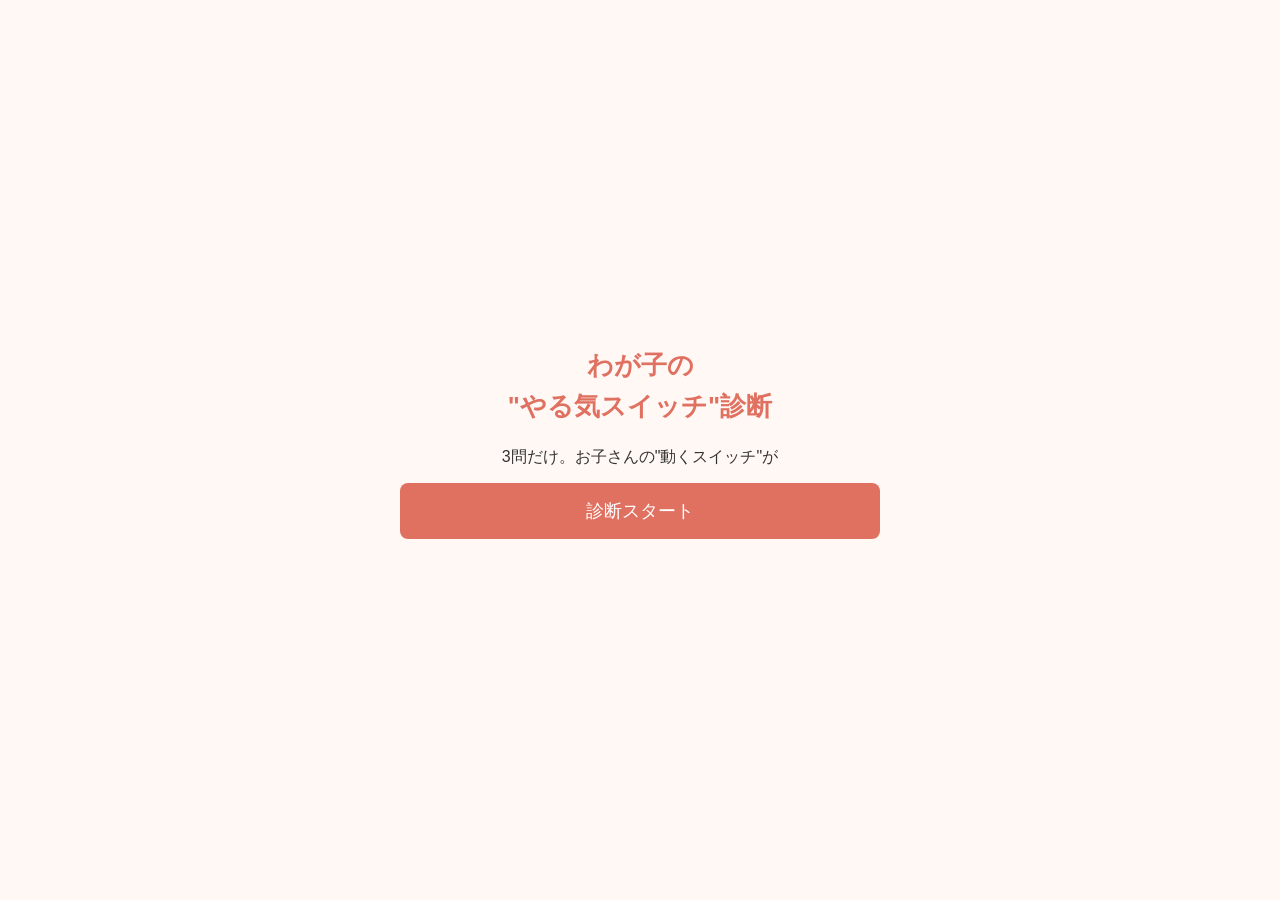
==== index.html @ 75268712 "CSS修正" ====
<!DOCTYPE html>
<html lang="ja">

<head>
    <meta charset="UTF-8">
    <meta name="viewport" content="width=device-width, initial-scale=1.0">
    <title>わが子の"やる気スイッチ"診断</title>
    <link rel="stylesheet" href="style.css">
</head>

<body>

    <div id="app">

        <!-- タイトル画面 -->
        <div id="screen-start">
            <h1>わが子の<br>"やる気スイッチ"診断</h1>
            <p>3問だけ。お子さんの"動くスイッチ"が
                <button id="btn-start">診断スタート</button>
        </div>

        <!-- 質問画面 -->
        <div id="screen-quiz" class="hidden">
            <p id="question-number"></p>
            <p id="question-text"></p>
            <div id="choices"></div>
        </div>

        <!-- 結果画面 -->
        <div id="screen-result" class="hidden">
            <p>あなたのお子さんのやる気スイッチは…</p>
            <h2 id="result-type"></h2>
            <p>かも？</p>
            <p id="result-description"></p>
            <p id="result-teaser">さらに詳しい結果</p>
            <a id="btn-line" href="#" target="_blank">LINEで受け取る（無料）</a>
        </div>

    </div>

    <script src="script.js"></script>
</body>

</html>
---- style.css ----
* {
    margin: 0;
    padding: 0;
    box-sizing: border-box;
}

body {
    font-family: 'Hiragino Kaku Gothic Pro', sans-serif;
    background: #fff8f5;
    color: #333;
    min-height: 100vh;
    display: flex;
    justify-content: center;
    align-items: center;
    padding: 20px;
}

#app {
    max-width: 480px;
    width: 100%;
    text-align: center;
}

h1 {
    font-size: 1.6rem;
    line-height: 1.6;
    margin-bottom: 16px;
    color: #e07060;
}

h2 {
    font-size: 1.8rem;
    color: #e07060;
    margin: 16px 0;
}

p {
    font-size: 1rem;
    line-height: 1.7;
    margin-bottom: 16px;
}

button,
#btn-line {
    display: block;
    width: 100%;
    padding: 16px;
    margin-top: 12px;
    background: #e07060;
    color: #fff;
    border: none;
    border-radius: 8px;
    font-size: 1.1rem;
    cursor: pointer;
    text-decoration: none;
}

button:hover,
#btn-line:hover {
    background: #c85a4a;
}

#question-number {
    font-size: 0.85rem;
    color: #999;
    margin-bottom: 8px;
}

.hidden {
    display: none;
}
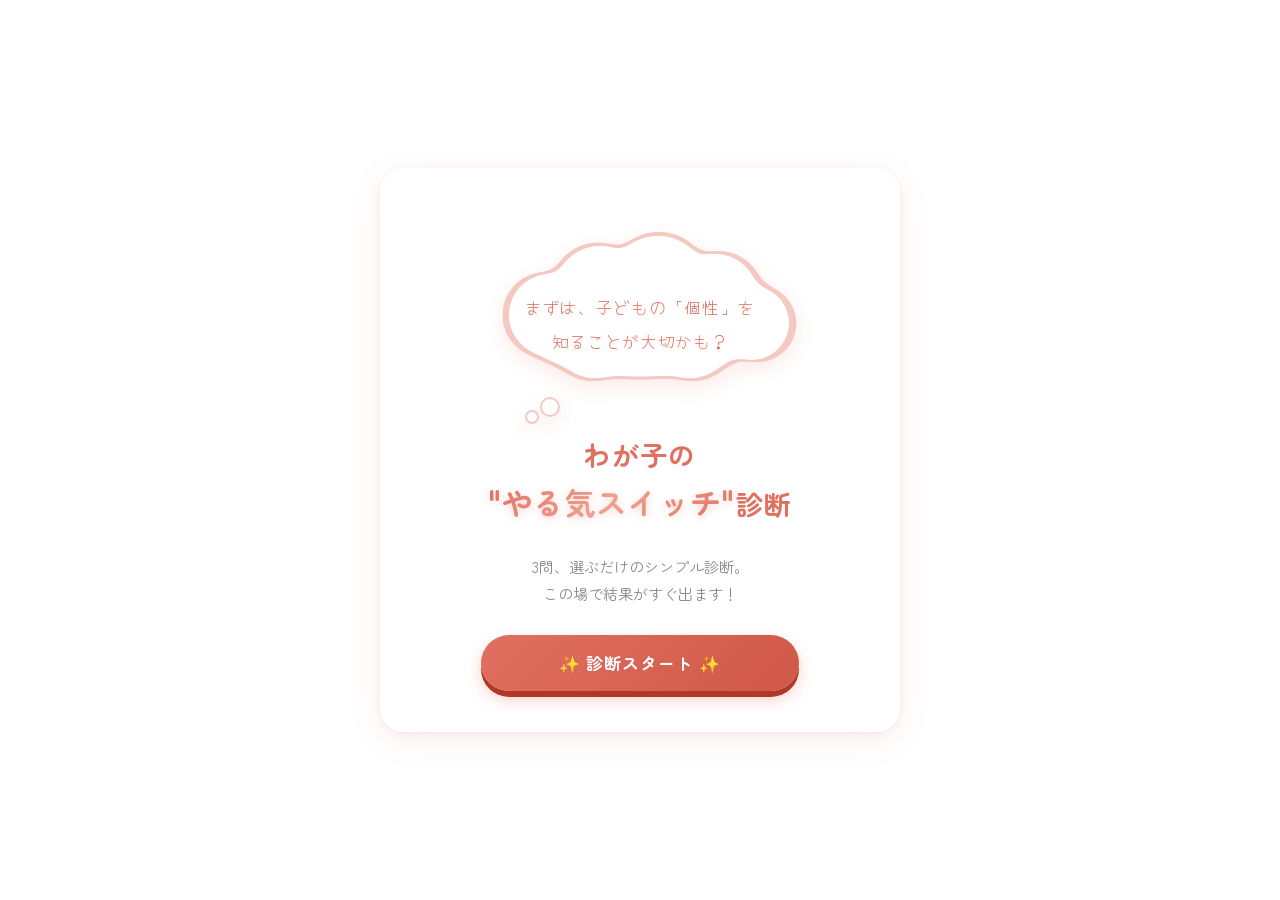
==== commit 75f20c3d: "たたき台完成" ====
--- a/index.html
+++ b/index.html
@@ -5,6 +5,9 @@
     <meta charset="UTF-8">
     <meta name="viewport" content="width=device-width, initial-scale=1.0">
     <title>わが子の"やる気スイッチ"診断</title>
+    <link rel="preconnect" href="https://fonts.googleapis.com">
+    <link rel="preconnect" href="https://fonts.gstatic.com" crossorigin>
+    <link href="https://fonts.googleapis.com/css2?family=Zen+Maru+Gothic:wght@400;700&family=Yomogi&display=swap" rel="stylesheet">
     <link rel="stylesheet" href="style.css">
 </head>
 
@@ -14,26 +17,84 @@
 
         <!-- タイトル画面 -->
         <div id="screen-start">
-            <h1>わが子の<br>"やる気スイッチ"診断</h1>
-            <p>3問だけ。お子さんの"動くスイッチ"が
-                <button id="btn-start">診断スタート</button>
+            <div class="cloud-balloon">
+                <svg class="cloud-svg" viewBox="0 0 320 200" xmlns="http://www.w3.org/2000/svg" aria-hidden="true">
+                    <defs>
+                        <filter id="goo">
+                            <feGaussianBlur in="SourceGraphic" stdDeviation="7" result="blur" />
+                            <feColorMatrix in="blur" mode="matrix"
+                                values="1 0 0 0 0  0 1 0 0 0  0 0 1 0 0  0 0 0 22 -11" result="goo" />
+                            <feComposite in="SourceGraphic" in2="goo" operator="atop" />
+                        </filter>
+                    </defs>
+                    <!-- 思い出しっぽの小さな雲 -->
+                    <circle class="cloud-dot" cx="70" cy="182" r="9" />
+                    <circle class="cloud-dot" cx="52" cy="192" r="6" />
+                    <!-- ピンクのふち -->
+                    <g filter="url(#goo)" transform="translate(160,90) scale(1.05) translate(-160,-90)">
+                        <ellipse cx="160" cy="110" rx="115" ry="42" fill="#f3c9c2" />
+                        <circle cx="70" cy="90" r="42" fill="#f3c9c2" />
+                        <circle cx="120" cy="66" r="46" fill="#f3c9c2" />
+                        <circle cx="178" cy="60" r="50" fill="#f3c9c2" />
+                        <circle cx="235" cy="72" r="44" fill="#f3c9c2" />
+                        <circle cx="272" cy="98" r="38" fill="#f3c9c2" />
+                        <circle cx="115" cy="108" r="46" fill="#f3c9c2" />
+                        <circle cx="210" cy="108" r="46" fill="#f3c9c2" />
+                    </g>
+                    <!-- 白い本体 -->
+                    <g filter="url(#goo)">
+                        <ellipse cx="160" cy="110" rx="115" ry="42" fill="#ffffff" />
+                        <circle cx="70" cy="90" r="42" fill="#ffffff" />
+                        <circle cx="120" cy="66" r="46" fill="#ffffff" />
+                        <circle cx="178" cy="60" r="50" fill="#ffffff" />
+                        <circle cx="235" cy="72" r="44" fill="#ffffff" />
+                        <circle cx="272" cy="98" r="38" fill="#ffffff" />
+                        <circle cx="115" cy="108" r="46" fill="#ffffff" />
+                        <circle cx="210" cy="108" r="46" fill="#ffffff" />
+                    </g>
+                </svg>
+                <p id="intro-text"></p>
+            </div>
+            <div class="title-wrap">
+                <h1 id="main-title">わが子の<br><span class="title-accent">"やる気スイッチ"</span>診断</h1>
+                <div class="stars-container" id="stars-container"></div>
+            </div>
+            <p class="subtitle">
+                3問、選ぶだけのシンプル診断。
+                <br>この場で結果がすぐ出ます！</p>
+            <button id="btn-start" class="btn-main">✨ 診断スタート ✨</button>
         </div>
 
         <!-- 質問画面 -->
         <div id="screen-quiz" class="hidden">
             <p id="question-number"></p>
+            <div class="progress-bar"><div id="progress-fill"></div></div>
             <p id="question-text"></p>
             <div id="choices"></div>
         </div>
 
         <!-- 結果画面 -->
         <div id="screen-result" class="hidden">
-            <p>あなたのお子さんのやる気スイッチは…</p>
-            <h2 id="result-type"></h2>
-            <p>かも？</p>
+            <div class="result-header">
+                <p class="result-lead">あなたのお子さんの<br>やる気スイッチは…</p>
+                <div class="result-badge">
+                    <img id="result-img" src="" alt="" class="result-illust">
+                    <h2 id="result-type"></h2>
+                </div>
+            </div>
+            <p class="result-maybe">…かもしれません！</p>
             <p id="result-description"></p>
-            <p id="result-teaser">さらに詳しい結果</p>
-            <a id="btn-line" href="#" target="_blank">LINEで受け取る（無料）</a>
+            <div class="cta-section">
+                <p class="cta-free">無料でできます！</p>
+                <ul class="cta-list">
+                    <li>やる気スイッチ診断フルバージョン<br><span>（＋5問で詳しい診断）</span></li>
+                    <li>診断結果ごとの声かけ・対応のコツ</li>
+                    <li id="cta-item3"></li>
+                </ul>
+                <p class="cta-limited" id="cta-limited"></p>
+                <a id="btn-cta" href="#" target="_blank" class="btn-main btn-cta-style"></a>
+            </div>
+            <div class="sparkles" id="sparkles"></div>
         </div>
 
     </div>
@@ -41,4 +102,4 @@
     <script src="script.js"></script>
 </body>
 
-</html>+</html>
--- a/style.css
+++ b/style.css
@@ -5,67 +5,497 @@
 }
 
 body {
-    font-family: 'Hiragino Kaku Gothic Pro', sans-serif;
-    background: #fff8f5;
+    font-family: 'Zen Maru Gothic', 'Hiragino Kaku Gothic Pro', sans-serif;
+    background: transparent;
     color: #333;
     min-height: 100vh;
     display: flex;
     justify-content: center;
     align-items: center;
-    padding: 20px;
+    padding: 24px 16px;
 }
 
 #app {
-    max-width: 480px;
+    width: 70%;
+    max-width: 520px;
+    min-width: 280px;
+    margin: 0 auto;
+    text-align: center;
+}
+
+/* ========== カード共通 ========== */
+#screen-start,
+#screen-quiz,
+#screen-result {
+    background: rgba(255, 255, 255, 0.82);
+    backdrop-filter: blur(12px);
+    -webkit-backdrop-filter: blur(12px);
+    border-radius: 24px;
+    padding: 40px 32px;
+    box-shadow: 0 8px 32px rgba(224, 112, 96, 0.12), 0 2px 8px rgba(0,0,0,0.06);
+    border: 1.5px solid rgba(255, 255, 255, 0.7);
+    position: relative;
+    overflow: hidden;
+}
+
+/* ========== タイトル ========== */
+.title-wrap {
+    position: relative;
+    margin-bottom: 20px;
+}
+
+h1 {
+    font-size: 1.7rem;
+    font-weight: 700;
+    line-height: 1.7;
+    color: #e07060;
+    letter-spacing: 0.05em;
+}
+
+.title-accent {
+    display: inline-block;
+    background: linear-gradient(135deg, #e07060, #f0a090, #e07060);
+    -webkit-background-clip: text;
+    -webkit-text-fill-color: transparent;
+    background-clip: text;
+    font-size: 1.9rem;
+    font-weight: 700;
+    filter: drop-shadow(0 2px 4px rgba(224, 112, 96, 0.3));
+}
+
+/* ホバーで★が飛ぶ */
+.stars-container {
+    position: absolute;
+    top: 0;
+    left: 0;
     width: 100%;
-    text-align: center;
-}
-
-h1 {
-    font-size: 1.6rem;
-    line-height: 1.6;
-    margin-bottom: 16px;
+    height: 100%;
+    pointer-events: none;
+}
+
+.star {
+    position: absolute;
+    font-size: 1rem;
+    animation: fly-star 0.8s ease-out forwards;
+    opacity: 0;
+}
+
+@keyframes fly-star {
+    0% { transform: translate(0, 0) scale(0.5); opacity: 1; }
+    100% { transform: translate(var(--dx), var(--dy)) scale(1.2); opacity: 0; }
+}
+
+/* もこもこ雲の吹き出し */
+.cloud-balloon {
+    position: relative;
+    width: 92%;
+    max-width: 320px;
+    aspect-ratio: 320 / 200;
+    margin: 16px auto 6px;
+    display: flex;
+    align-items: center;
+    justify-content: center;
+    cursor: default;
+    transition: transform 0.4s ease;
+    animation: float-idle 4s ease-in-out infinite;
+}
+
+.cloud-svg {
+    position: absolute;
+    inset: 0;
+    width: 100%;
+    height: 100%;
+    filter: drop-shadow(0 6px 10px rgba(224, 112, 96, 0.15));
+    z-index: 0;
+}
+
+.cloud-dot {
+    fill: #ffffff;
+    stroke: #f3c9c2;
+    stroke-width: 2;
+}
+
+.cloud-balloon:hover {
+    transform: translateY(-8px) scale(1.03);
+}
+
+@keyframes float-idle {
+    0%, 100% { transform: translateY(0); }
+    50% { transform: translateY(-5px); }
+}
+
+.cloud-balloon p {
+    position: relative;
+    z-index: 1;
+    font-family: 'Yomogi', 'Zen Maru Gothic', sans-serif;
+    font-size: 1.05rem;
+    font-weight: 400;
+    color: #d86a58;
+    line-height: 2;
+    margin: 0;
+    padding: 0 12%;
+    white-space: pre-wrap;
+    letter-spacing: 0.04em;
+    text-shadow: 0 1px 0 #fff, 0 2px 3px rgba(216, 106, 88, 0.15);
+}
+
+.subtitle {
+    font-size: 0.95rem;
+    color: #888;
+    margin: 24px 0 28px;
+    line-height: 1.8;
+}
+
+/* ========== ボタン共通 ========== */
+.btn-main {
+    display: block;
+    width: 70%;
+    margin: 0 auto;
+    padding: 16px 20px;
+    background: linear-gradient(135deg, #e07060, #d05848);
+    color: #fff;
+    border: none;
+    border-radius: 50px;
+    font-size: 1.05rem;
+    font-family: 'Zen Maru Gothic', sans-serif;
+    font-weight: 700;
+    cursor: pointer;
+    text-decoration: none;
+    letter-spacing: 0.05em;
+    box-shadow: 0 6px 0 #b03828, 0 8px 16px rgba(224, 112, 96, 0.35);
+    transition: all 0.15s ease;
+    position: relative;
+}
+
+.btn-main:hover {
+    transform: translateY(-2px);
+    box-shadow: 0 8px 0 #b03828, 0 12px 20px rgba(224, 112, 96, 0.4);
+}
+
+.btn-main:active {
+    transform: translateY(4px);
+    box-shadow: 0 2px 0 #b03828, 0 4px 8px rgba(224, 112, 96, 0.3);
+}
+
+/* ========== 質問画面 ========== */
+#question-number {
+    font-size: 1rem;
+    font-weight: 700;
     color: #e07060;
-}
-
-h2 {
-    font-size: 1.8rem;
-    color: #e07060;
-    margin: 16px 0;
-}
-
-p {
-    font-size: 1rem;
-    line-height: 1.7;
-    margin-bottom: 16px;
-}
-
-button,
-#btn-line {
+    margin-bottom: 12px;
+    letter-spacing: 0.1em;
+}
+
+.progress-bar {
+    width: 100%;
+    height: 6px;
+    background: #f0e0dd;
+    border-radius: 10px;
+    margin-bottom: 24px;
+    overflow: hidden;
+}
+
+#progress-fill {
+    height: 100%;
+    background: linear-gradient(90deg, #e07060, #f0a090);
+    border-radius: 10px;
+    transition: width 0.4s ease;
+}
+
+#question-text {
+    font-size: 1.05rem;
+    font-weight: 700;
+    line-height: 1.8;
+    color: #444;
+    margin-bottom: 24px;
+}
+
+/* 選択肢ボタン */
+#choices {
+    display: flex;
+    flex-direction: column;
+    gap: 28px;
+}
+
+.choice-btn {
     display: block;
     width: 100%;
+    padding: 16px 20px;
+    background: #fff;
+    color: #555;
+    border: 2px solid #f0d8d4;
+    border-radius: 16px;
+    font-size: 0.95rem;
+    font-family: 'Zen Maru Gothic', sans-serif;
+    font-weight: 400;
+    cursor: pointer;
+    text-align: left;
+    line-height: 1.7;
+    transition: all 0.2s ease;
+    box-shadow: 0 3px 0 #f0d8d4;
+}
+
+.choice-btn:hover {
+    border-color: #e07060;
+    background: #fff5f3;
+    color: #e07060;
+    transform: translateY(-2px);
+    box-shadow: 0 5px 0 #e0c0bc, 0 6px 16px rgba(224, 112, 96, 0.2);
+}
+
+.choice-btn.selected {
+    border-color: #e07060;
+    background: linear-gradient(135deg, #e07060, #d05848);
+    color: #fff;
+    transform: scale(1.02);
+    box-shadow: 0 4px 16px rgba(224, 112, 96, 0.5);
+    animation: glow-pulse 0.4s ease;
+}
+
+@keyframes glow-pulse {
+    0% { box-shadow: 0 0 0 rgba(224, 112, 96, 0); }
+    50% { box-shadow: 0 0 20px rgba(224, 112, 96, 0.7); }
+    100% { box-shadow: 0 4px 16px rgba(224, 112, 96, 0.5); }
+}
+
+/* ========== 結果画面 ========== */
+#screen-result {
+    animation: result-in 0.6s cubic-bezier(0.34, 1.56, 0.64, 1) both;
+}
+
+@keyframes result-in {
+    0% { transform: scale(0.7) translateY(30px); opacity: 0; }
+    100% { transform: scale(1) translateY(0); opacity: 1; }
+}
+
+.result-lead {
+    font-size: 0.95rem;
+    color: #999;
+    margin-bottom: 20px;
+    line-height: 1.8;
+}
+
+.result-badge {
+    background: linear-gradient(135deg, #fff5f3, #ffe8e4);
+    border: 2px solid #f0c0b8;
+    border-radius: 20px;
+    padding: 24px 20px 20px;
+    margin-bottom: 24px;
+    position: relative;
+    animation: badge-pop 0.5s 0.3s cubic-bezier(0.34, 1.56, 0.64, 1) both;
+}
+
+@keyframes badge-pop {
+    0% { transform: scale(0.8); opacity: 0; }
+    100% { transform: scale(1); opacity: 1; }
+}
+
+.result-illust {
+    width: 120px;
+    height: 120px;
+    object-fit: contain;
+    display: block;
+    margin: 0 auto 12px;
+    animation: emoji-bounce 0.6s 0.5s ease both;
+}
+
+@keyframes emoji-bounce {
+    0% { transform: translateY(-20px); opacity: 0; }
+    60% { transform: translateY(4px); }
+    100% { transform: translateY(0); opacity: 1; }
+}
+
+.result-maybe {
+    font-size: 1rem;
+    color: #e07060;
+    font-weight: 700;
+    margin-bottom: 16px;
+    animation: fade-up 0.5s 0.5s ease both;
+}
+
+.cta-section {
+    background: linear-gradient(135deg, #fff5f3, #ffe8e4);
+    border: 2px solid #f0c0b8;
+    border-radius: 16px;
+    padding: 20px;
+    margin-top: 20px;
+    animation: fade-up 0.5s 1s ease both;
+}
+
+.cta-free {
+    display: flex;
+    align-items: center;
+    justify-content: center;
+    gap: 16px;
+    font-size: 1.4rem;
+    font-weight: 700;
+    color: #e07060;
+    margin-bottom: 16px;
+    letter-spacing: 0.05em;
+    animation: badge-pop 0.4s ease both;
+}
+
+/* ＼ ／ の斜め線（両手を上げる） */
+.cta-free::before,
+.cta-free::after {
+    content: "";
+    width: 4px;
+    height: 32px;
+    background: linear-gradient(to bottom, #f0a090, #e07060);
+    border-radius: 4px;
+    flex-shrink: 0;
+    transform-origin: bottom center;
+}
+
+.cta-free::before {
+    animation: swing-left 1.4s ease-in-out infinite;
+}
+
+.cta-free::after {
+    animation: swing-right 1.4s ease-in-out infinite;
+}
+
+@keyframes swing-left {
+    0%, 100% { transform: rotate(-18deg); }
+    50% { transform: rotate(-28deg); }
+}
+
+@keyframes swing-right {
+    0%, 100% { transform: rotate(18deg); }
+    50% { transform: rotate(28deg); }
+}
+
+.cta-list {
+    list-style: none;
+    text-align: left;
+    margin-bottom: 16px;
+}
+
+.cta-list li {
+    font-size: 0.95rem;
+    font-weight: 700;
+    color: #444;
+    padding: 10px 0 10px 32px;
+    border-bottom: 1px dashed #f0d8d4;
+    position: relative;
+    line-height: 1.6;
+}
+
+.cta-list li:last-child {
+    border-bottom: none;
+}
+
+.cta-list li::before {
+    content: "✅";
+    position: absolute;
+    left: 0;
+    top: 10px;
+}
+
+.cta-list li span {
+    font-size: 0.8rem;
+    font-weight: 400;
+    color: #aaa;
+}
+
+.cta-limited {
+    font-size: 0.8rem;
+    color: #e07060;
+    background: #fff5f3;
+    border: 1px solid #f0c0b8;
+    border-radius: 8px;
+    padding: 8px 12px;
+    margin-bottom: 16px;
+    line-height: 1.7;
+}
+
+.btn-cta-style {
+    background: linear-gradient(135deg, #06c755, #05a847);
+    box-shadow: 0 6px 0 #048038, 0 8px 16px rgba(6, 199, 85, 0.3);
+}
+
+.btn-cta-style:hover {
+    box-shadow: 0 8px 0 #048038, 0 12px 20px rgba(6, 199, 85, 0.4);
+}
+
+.btn-cta-style:active {
+    box-shadow: 0 2px 0 #048038;
+}
+
+h2 {
+    font-size: 1.5rem;
+    font-weight: 700;
+    background: linear-gradient(135deg, #e07060, #d05848);
+    -webkit-background-clip: text;
+    -webkit-text-fill-color: transparent;
+    background-clip: text;
+    line-height: 1.5;
+}
+
+#result-description {
+    font-size: 0.95rem;
+    line-height: 1.9;
+    color: #555;
+    margin-bottom: 24px;
+    text-align: left;
+    background: #fafafa;
+    border-radius: 12px;
     padding: 16px;
-    margin-top: 12px;
-    background: #e07060;
-    color: #fff;
-    border: none;
-    border-radius: 8px;
-    font-size: 1.1rem;
-    cursor: pointer;
-    text-decoration: none;
-}
-
-button:hover,
-#btn-line:hover {
-    background: #c85a4a;
-}
-
-#question-number {
-    font-size: 0.85rem;
-    color: #999;
-    margin-bottom: 8px;
-}
-
+    white-space: pre-wrap;
+    animation: fade-up 0.5s 0.6s ease both;
+}
+
+@keyframes fade-up {
+    0% { transform: translateY(16px); opacity: 0; }
+    100% { transform: translateY(0); opacity: 1; }
+}
+
+.result-teaser {
+    font-size: 0.9rem;
+    color: #aaa;
+    margin-bottom: 16px;
+    line-height: 1.8;
+    animation: fade-up 0.5s 0.8s ease both;
+}
+
+.btn-line-style {
+    background: linear-gradient(135deg, #06c755, #05a847);
+    box-shadow: 0 6px 0 #048038, 0 8px 16px rgba(6, 199, 85, 0.3);
+    animation: fade-up 0.5s 1s ease both;
+}
+
+.btn-line-style:hover {
+    box-shadow: 0 8px 0 #048038, 0 12px 20px rgba(6, 199, 85, 0.4);
+}
+
+.btn-line-style:active {
+    box-shadow: 0 2px 0 #048038;
+}
+
+/* キラキラ */
+.sparkles {
+    position: absolute;
+    top: 0;
+    left: 0;
+    width: 100%;
+    height: 100%;
+    pointer-events: none;
+}
+
+.sparkle {
+    position: absolute;
+    font-size: 1.2rem;
+    animation: sparkle-float 1.5s ease-out forwards;
+    opacity: 0;
+}
+
+@keyframes sparkle-float {
+    0% { transform: translate(0, 0) scale(0); opacity: 1; }
+    50% { opacity: 1; }
+    100% { transform: translate(var(--dx), var(--dy)) scale(1.5); opacity: 0; }
+}
+
+/* ========== ユーティリティ ========== */
 .hidden {
     display: none;
-}+}
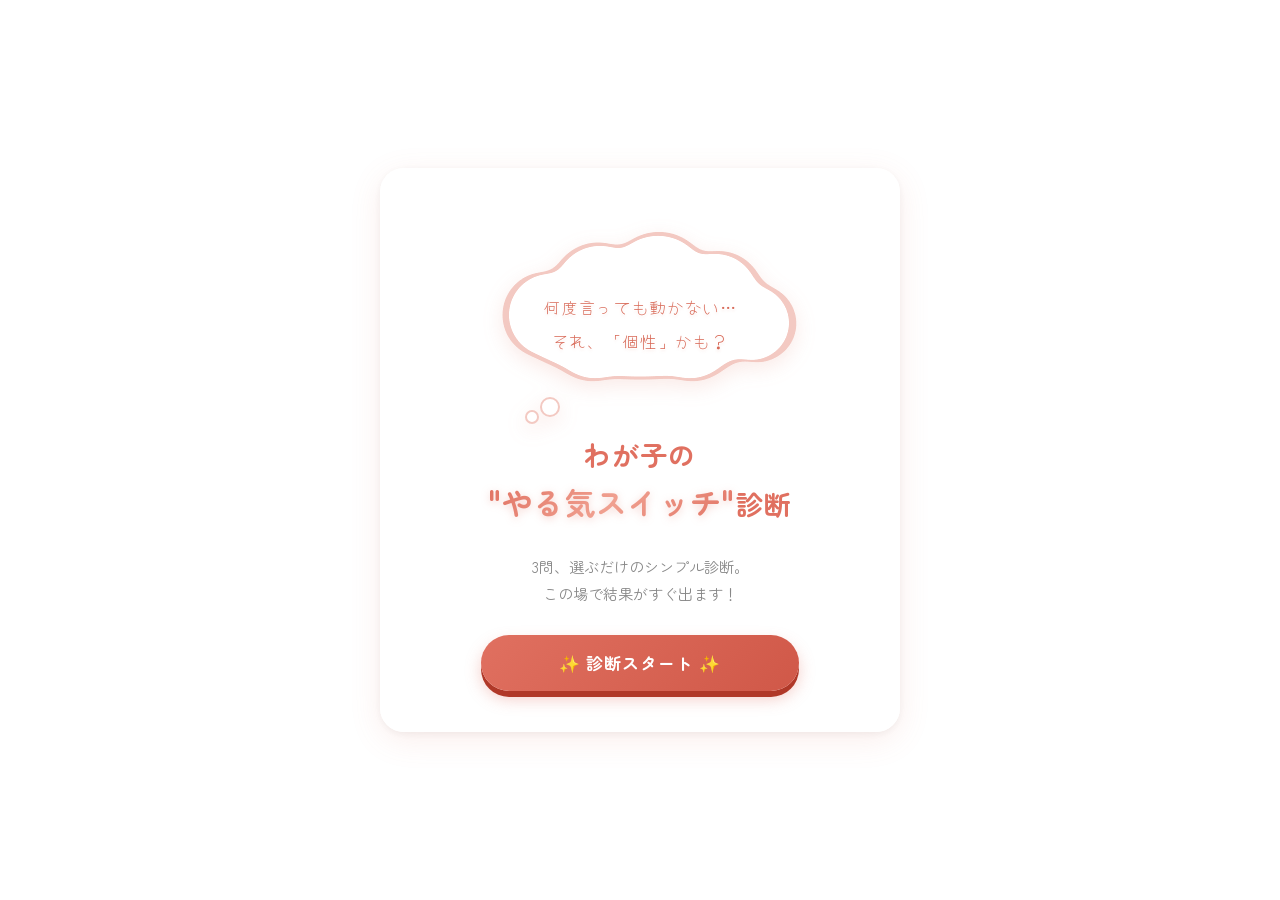
==== commit 4d13113a: "完成" ====
--- a/index.html
+++ b/index.html
@@ -77,8 +77,8 @@
         <div id="screen-result" class="hidden">
             <div class="result-header">
                 <p class="result-lead">あなたのお子さんの<br>やる気スイッチは…</p>
+                <img id="result-img" src="" alt="" class="result-illust">
                 <div class="result-badge">
-                    <img id="result-img" src="" alt="" class="result-illust">
                     <h2 id="result-type"></h2>
                 </div>
             </div>
--- a/style.css
+++ b/style.css
@@ -276,10 +276,11 @@
 }
 
 .result-badge {
+    display: inline-block;
     background: linear-gradient(135deg, #fff5f3, #ffe8e4);
     border: 2px solid #f0c0b8;
     border-radius: 20px;
-    padding: 24px 20px 20px;
+    padding: 12px 28px;
     margin-bottom: 24px;
     position: relative;
     animation: badge-pop 0.5s 0.3s cubic-bezier(0.34, 1.56, 0.64, 1) both;
@@ -291,11 +292,11 @@
 }
 
 .result-illust {
-    width: 120px;
-    height: 120px;
-    object-fit: contain;
+    width: 100%;
+    max-width: 340px;
+    height: auto;
     display: block;
-    margin: 0 auto 12px;
+    margin: 0 auto 8px;
     animation: emoji-bounce 0.6s 0.5s ease both;
 }
 
@@ -445,6 +446,11 @@
     animation: fade-up 0.5s 0.6s ease both;
 }
 
+#result-description strong {
+    color: #e07060;
+    font-weight: 700;
+}
+
 @keyframes fade-up {
     0% { transform: translateY(16px); opacity: 0; }
     100% { transform: translateY(0); opacity: 1; }
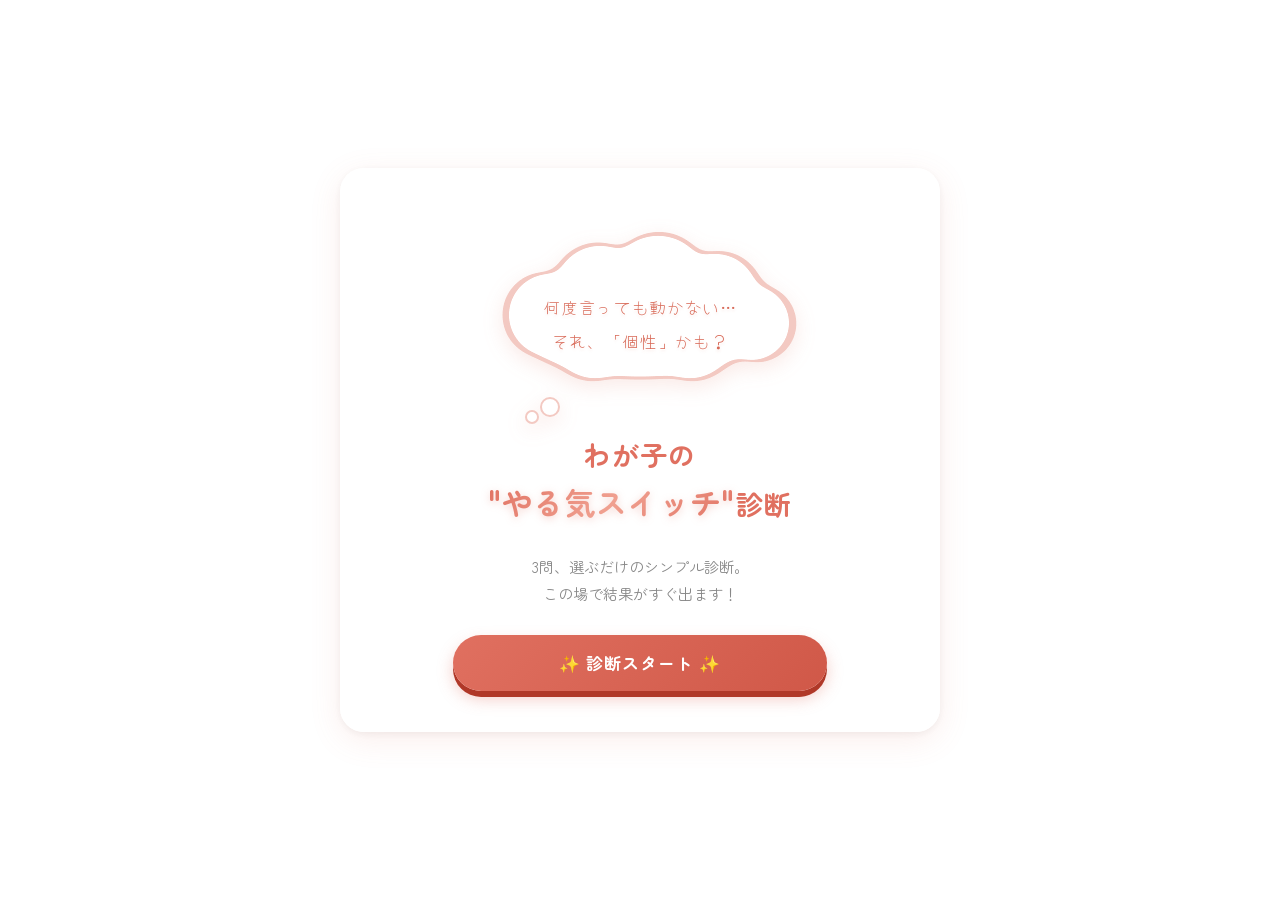
==== commit 6748be64: "結果文修正" ====
--- a/index.html
+++ b/index.html
@@ -84,6 +84,10 @@
             </div>
             <p class="result-maybe">…かもしれません！</p>
             <p id="result-description"></p>
+            <div class="cta-banner">
+                <p class="cta-lead" id="cta-lead"></p>
+                <span class="cta-arrow">↓</span>
+            </div>
             <div class="cta-section">
                 <p class="cta-free">無料でできます！</p>
                 <ul class="cta-list">
@@ -94,6 +98,11 @@
                 <p class="cta-limited" id="cta-limited"></p>
                 <a id="btn-cta" href="#" target="_blank" class="btn-main btn-cta-style"></a>
             </div>
+            <div class="offer-section" style="display:none">
+                <h3 class="offer-heading" id="offer-heading"></h3>
+                <ul class="offer-list" id="offer-list"></ul>
+                <a id="btn-cta2" href="#" target="_blank" class="btn-main btn-cta-style"></a>
+            </div>
             <div class="sparkles" id="sparkles"></div>
         </div>
 
--- a/style.css
+++ b/style.css
@@ -16,8 +16,8 @@
 }
 
 #app {
-    width: 70%;
-    max-width: 520px;
+    width: 80%;
+    max-width: 600px;
     min-width: 280px;
     margin: 0 auto;
     text-align: center;
@@ -323,6 +323,65 @@
     animation: fade-up 0.5s 1s ease both;
 }
 
+.cta-lead {
+    font-size: 0.95rem;
+    color: #8a5a50;
+    font-weight: 600;
+    line-height: 1.7;
+    margin-bottom: 14px;
+    white-space: pre-line;
+}
+
+/* ===== 問いかけの波線帯 ===== */
+.cta-banner {
+    position: relative;
+    background: #e07060;
+    color: #fff;
+    margin: 28px -32px 0;
+    padding: 42px 28px 34px;
+    text-align: center;
+}
+
+.cta-banner::before {
+    content: "";
+    position: absolute;
+    left: 0; right: 0; top: 0;
+    height: 16px;
+    background: url("data:image/svg+xml,%3Csvg%20xmlns='http://www.w3.org/2000/svg'%20viewBox='0%200%20100%2016'%20preserveAspectRatio='none'%3E%3Cpath%20fill='%23ffffff'%20d='M0,0%20H100%20V8%20C75,16%2075,4%2050,8%20C25,12%2025,2%200,8%20Z'/%3E%3C/svg%3E") repeat-x;
+    background-size: 100px 16px;
+}
+
+.cta-banner::after {
+    content: "";
+    position: absolute;
+    left: 0; right: 0; bottom: 0;
+    height: 16px;
+    background: url("data:image/svg+xml,%3Csvg%20xmlns='http://www.w3.org/2000/svg'%20viewBox='0%200%20100%2016'%20preserveAspectRatio='none'%3E%3Cpath%20fill='%23ffffff'%20d='M0,16%20H100%20V8%20C75,0%2075,12%2050,8%20C25,4%2025,14%200,8%20Z'/%3E%3C/svg%3E") repeat-x;
+    background-size: 100px 16px;
+}
+
+.cta-banner .cta-lead {
+    color: #fff;
+    font-size: 1.02rem;
+    margin-bottom: 6px;
+    position: relative;
+    z-index: 1;
+}
+
+.cta-arrow {
+    display: block;
+    color: #fff;
+    font-size: 1.4rem;
+    font-weight: 700;
+    line-height: 1;
+    animation: arrow-bounce 1.2s ease-in-out infinite;
+}
+
+@keyframes arrow-bounce {
+    0%, 100% { transform: translateY(0); }
+    50% { transform: translateY(6px); }
+}
+
 .cta-free {
     display: flex;
     align-items: center;
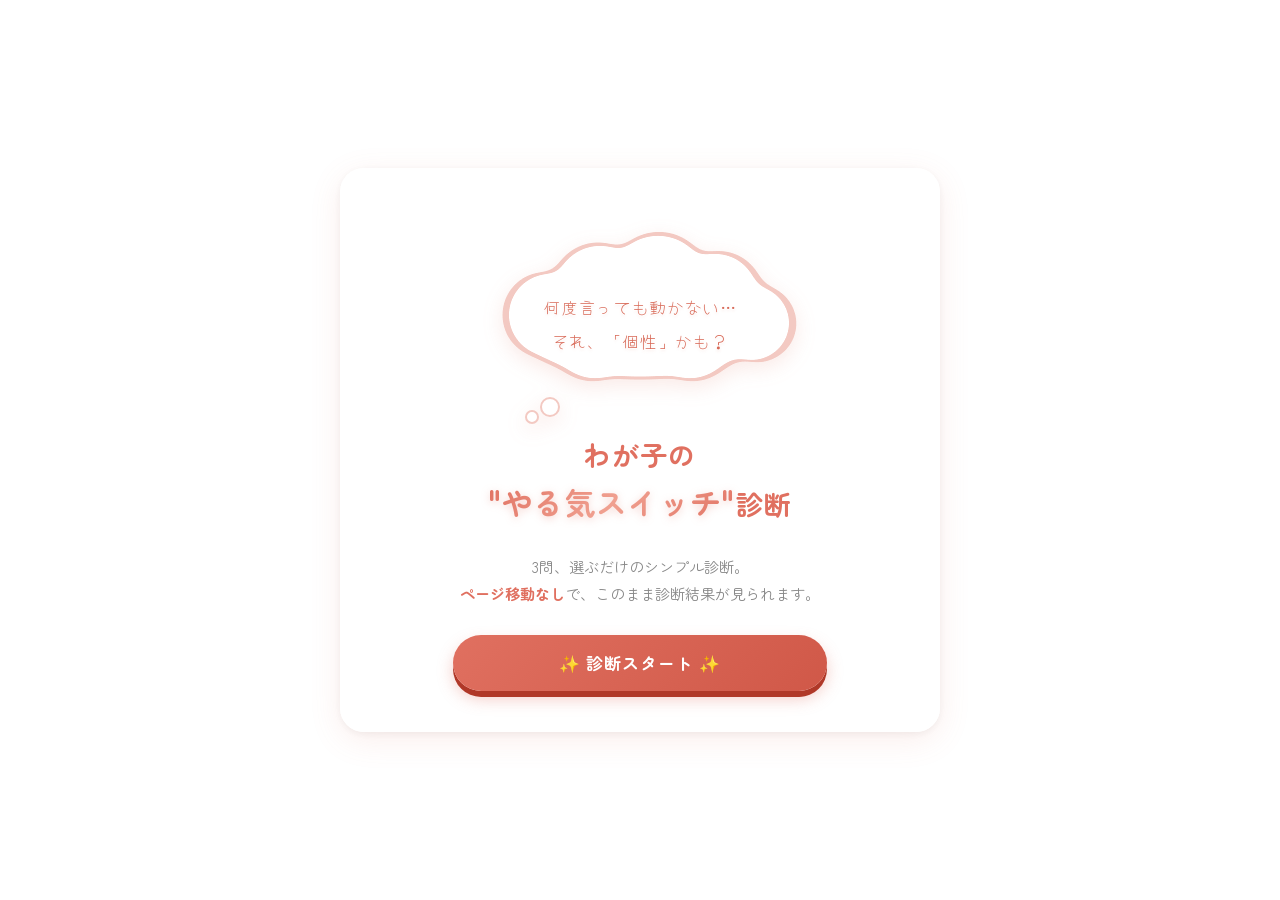
==== commit c54cd41b: "トップに「ページ移動なし」の安心コピーを追加（別ページに飛ぶ不安を入口で解消） Co-Authored-By: Claude Opus 4.8 <noreply@anthropic.com>" ====
--- a/index.html
+++ b/index.html
@@ -61,7 +61,7 @@
             </div>
             <p class="subtitle">
                 3問、選ぶだけのシンプル診断。
-                <br>この場で結果がすぐ出ます！</p>
+                <br><strong>ページ移動なし</strong>で、このまま診断結果が見られます。</p>
             <button id="btn-start" class="btn-main">✨ 診断スタート ✨</button>
         </div>
 
--- a/style.css
+++ b/style.css
@@ -1,3 +1,13 @@
+/* ============================================
+   ★カラー設定★  クライアントの色はここだけ変える
+   --coral       = メインカラー（ボタン・見出し・帯）
+   --coral-light = 明るいアクセント（グラデ・光沢）
+   ============================================ */
+:root {
+    --coral: #e07060;
+    --coral-light: #f0a090;
+}
+
 * {
     margin: 0;
     padding: 0;
@@ -48,13 +58,13 @@
     font-size: 1.7rem;
     font-weight: 700;
     line-height: 1.7;
-    color: #e07060;
+    color: var(--coral);
     letter-spacing: 0.05em;
 }
 
 .title-accent {
     display: inline-block;
-    background: linear-gradient(135deg, #e07060, #f0a090, #e07060);
+    background: linear-gradient(135deg, var(--coral), var(--coral-light), var(--coral));
     -webkit-background-clip: text;
     -webkit-text-fill-color: transparent;
     background-clip: text;
@@ -146,13 +156,18 @@
     line-height: 1.8;
 }
 
+.subtitle strong {
+    color: var(--coral);
+    font-weight: 700;
+}
+
 /* ========== ボタン共通 ========== */
 .btn-main {
     display: block;
     width: 70%;
     margin: 0 auto;
     padding: 16px 20px;
-    background: linear-gradient(135deg, #e07060, #d05848);
+    background: linear-gradient(135deg, var(--coral), #d05848);
     color: #fff;
     border: none;
     border-radius: 50px;
@@ -181,7 +196,7 @@
 #question-number {
     font-size: 1rem;
     font-weight: 700;
-    color: #e07060;
+    color: var(--coral);
     margin-bottom: 12px;
     letter-spacing: 0.1em;
 }
@@ -197,7 +212,7 @@
 
 #progress-fill {
     height: 100%;
-    background: linear-gradient(90deg, #e07060, #f0a090);
+    background: linear-gradient(90deg, var(--coral), var(--coral-light));
     border-radius: 10px;
     transition: width 0.4s ease;
 }
@@ -236,16 +251,16 @@
 }
 
 .choice-btn:hover {
-    border-color: #e07060;
+    border-color: var(--coral);
     background: #fff5f3;
-    color: #e07060;
+    color: var(--coral);
     transform: translateY(-2px);
     box-shadow: 0 5px 0 #e0c0bc, 0 6px 16px rgba(224, 112, 96, 0.2);
 }
 
 .choice-btn.selected {
-    border-color: #e07060;
-    background: linear-gradient(135deg, #e07060, #d05848);
+    border-color: var(--coral);
+    background: linear-gradient(135deg, var(--coral), #d05848);
     color: #fff;
     transform: scale(1.02);
     box-shadow: 0 4px 16px rgba(224, 112, 96, 0.5);
@@ -308,7 +323,7 @@
 
 .result-maybe {
     font-size: 1rem;
-    color: #e07060;
+    color: var(--coral);
     font-weight: 700;
     margin-bottom: 16px;
     animation: fade-up 0.5s 0.5s ease both;
@@ -335,7 +350,7 @@
 /* ===== 問いかけの波線帯 ===== */
 .cta-banner {
     position: relative;
-    background: #e07060;
+    background: var(--coral);
     color: #fff;
     margin: 28px -32px 0;
     padding: 42px 28px 34px;
@@ -389,7 +404,7 @@
     gap: 16px;
     font-size: 1.4rem;
     font-weight: 700;
-    color: #e07060;
+    color: var(--coral);
     margin-bottom: 16px;
     letter-spacing: 0.05em;
     animation: badge-pop 0.4s ease both;
@@ -401,7 +416,7 @@
     content: "";
     width: 4px;
     height: 32px;
-    background: linear-gradient(to bottom, #f0a090, #e07060);
+    background: linear-gradient(to bottom, var(--coral-light), var(--coral));
     border-radius: 4px;
     flex-shrink: 0;
     transform-origin: bottom center;
@@ -460,7 +475,7 @@
 
 .cta-limited {
     font-size: 0.8rem;
-    color: #e07060;
+    color: var(--coral);
     background: #fff5f3;
     border: 1px solid #f0c0b8;
     border-radius: 8px;
@@ -485,7 +500,7 @@
 h2 {
     font-size: 1.5rem;
     font-weight: 700;
-    background: linear-gradient(135deg, #e07060, #d05848);
+    background: linear-gradient(135deg, var(--coral), #d05848);
     -webkit-background-clip: text;
     -webkit-text-fill-color: transparent;
     background-clip: text;
@@ -506,7 +521,7 @@
 }
 
 #result-description strong {
-    color: #e07060;
+    color: var(--coral);
     font-weight: 700;
 }
 
@@ -564,3 +579,48 @@
 .hidden {
     display: none;
 }
+
+/* 結果タイプ名の改行制御：PCでは改行しない */
+.br-sp {
+    display: none;
+}
+
+/* ========== スマホ対応 ========== */
+@media (max-width: 600px) {
+    #app {
+        width: 94%;
+    }
+    #screen-start,
+    #screen-quiz,
+    #screen-result {
+        padding: 32px 20px;
+    }
+    h1 {
+        font-size: 1.4rem;
+        letter-spacing: 0.02em;
+        line-height: 1.6;
+    }
+    .title-accent {
+        font-size: 1.55rem;
+    }
+    /* 雲の中に文字を収める */
+    .cloud-balloon {
+        width: 96%;
+        max-width: 300px;
+        aspect-ratio: 320 / 220;
+    }
+    .cloud-balloon p {
+        font-size: 0.92rem;
+        line-height: 1.65;
+        padding: 0 15%;
+    }
+    /* 濃ピンク帯：カード余白(20px)に合わせて端まで */
+    .cta-banner {
+        margin-left: -20px;
+        margin-right: -20px;
+    }
+    /* 結果タイプ名：スマホでは「〇〇」の後で改行 */
+    .br-sp {
+        display: inline;
+    }
+}
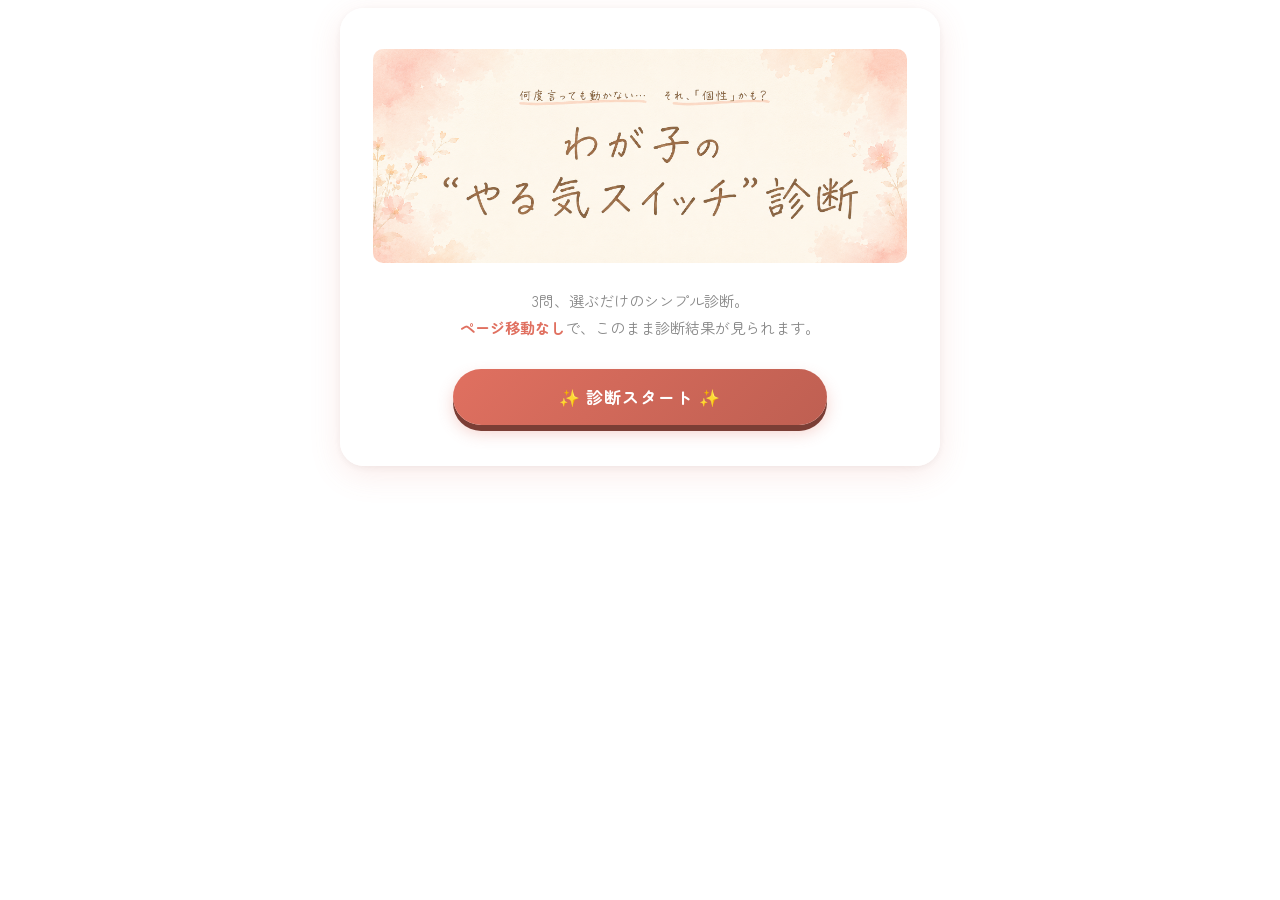
==== commit b8ba4d26: "診断をバナー化＋埋め込み馴染ませ＋A/Bデモ公開版を更新" ====
--- a/index.html
+++ b/index.html
@@ -17,48 +17,7 @@
 
         <!-- タイトル画面 -->
         <div id="screen-start">
-            <div class="cloud-balloon">
-                <svg class="cloud-svg" viewBox="0 0 320 200" xmlns="http://www.w3.org/2000/svg" aria-hidden="true">
-                    <defs>
-                        <filter id="goo">
-                            <feGaussianBlur in="SourceGraphic" stdDeviation="7" result="blur" />
-                            <feColorMatrix in="blur" mode="matrix"
-                                values="1 0 0 0 0  0 1 0 0 0  0 0 1 0 0  0 0 0 22 -11" result="goo" />
-                            <feComposite in="SourceGraphic" in2="goo" operator="atop" />
-                        </filter>
-                    </defs>
-                    <!-- 思い出しっぽの小さな雲 -->
-                    <circle class="cloud-dot" cx="70" cy="182" r="9" />
-                    <circle class="cloud-dot" cx="52" cy="192" r="6" />
-                    <!-- ピンクのふち -->
-                    <g filter="url(#goo)" transform="translate(160,90) scale(1.05) translate(-160,-90)">
-                        <ellipse cx="160" cy="110" rx="115" ry="42" fill="#f3c9c2" />
-                        <circle cx="70" cy="90" r="42" fill="#f3c9c2" />
-                        <circle cx="120" cy="66" r="46" fill="#f3c9c2" />
-                        <circle cx="178" cy="60" r="50" fill="#f3c9c2" />
-                        <circle cx="235" cy="72" r="44" fill="#f3c9c2" />
-                        <circle cx="272" cy="98" r="38" fill="#f3c9c2" />
-                        <circle cx="115" cy="108" r="46" fill="#f3c9c2" />
-                        <circle cx="210" cy="108" r="46" fill="#f3c9c2" />
-                    </g>
-                    <!-- 白い本体 -->
-                    <g filter="url(#goo)">
-                        <ellipse cx="160" cy="110" rx="115" ry="42" fill="#ffffff" />
-                        <circle cx="70" cy="90" r="42" fill="#ffffff" />
-                        <circle cx="120" cy="66" r="46" fill="#ffffff" />
-                        <circle cx="178" cy="60" r="50" fill="#ffffff" />
-                        <circle cx="235" cy="72" r="44" fill="#ffffff" />
-                        <circle cx="272" cy="98" r="38" fill="#ffffff" />
-                        <circle cx="115" cy="108" r="46" fill="#ffffff" />
-                        <circle cx="210" cy="108" r="46" fill="#ffffff" />
-                    </g>
-                </svg>
-                <p id="intro-text"></p>
-            </div>
-            <div class="title-wrap">
-                <h1 id="main-title">わが子の<br><span class="title-accent">"やる気スイッチ"</span>診断</h1>
-                <div class="stars-container" id="stars-container"></div>
-            </div>
+            <img class="hero-banner" id="hero-banner" src="" alt="診断">
             <p class="subtitle">
                 3問、選ぶだけのシンプル診断。
                 <br><strong>ページ移動なし</strong>で、このまま診断結果が見られます。</p>
--- a/style.css
+++ b/style.css
@@ -1,11 +1,27 @@
 /* ============================================
-   ★カラー設定★  クライアントの色はここだけ変える
-   --coral       = メインカラー（ボタン・見出し・帯）
+   ★カラー設定★  クライアントの色は、この2行だけ変える
+   --coral       = メインカラー（ボタン・見出し・帯・雲）
    --coral-light = 明るいアクセント（グラデ・光沢）
+   ↓下の派生色は --coral から自動計算されるので触らなくてOK
    ============================================ */
 :root {
     --coral: #e07060;
     --coral-light: #f0a090;
+
+    /* 濃い/影/薄い を --coral から自動生成 */
+    --coral-deep:   color-mix(in srgb, var(--coral) 85%, #000);
+    --coral-shadow: color-mix(in srgb, var(--coral) 55%, #000);
+    --coral-mid:    color-mix(in srgb, var(--coral) 33%, #fff);
+    --coral-pale:   color-mix(in srgb, var(--coral) 22%, #fff);
+    --coral-paler:  color-mix(in srgb, var(--coral) 15%, #fff);
+    --coral-bg2:    color-mix(in srgb, var(--coral) 12%, #fff);
+    --coral-bg:     color-mix(in srgb, var(--coral) 6%,  #fff);
+    --cloud-fill:   color-mix(in srgb, var(--coral) 26%, #fff);
+    --cloud-text:   color-mix(in srgb, var(--coral) 88%, #000);
+    /* 影（半透明） */
+    --sh-weak:   color-mix(in srgb, var(--coral) 14%, transparent);
+    --sh-mid:    color-mix(in srgb, var(--coral) 32%, transparent);
+    --sh-strong: color-mix(in srgb, var(--coral) 55%, transparent);
 }
 
 * {
@@ -18,11 +34,10 @@
     font-family: 'Zen Maru Gothic', 'Hiragino Kaku Gothic Pro', sans-serif;
     background: transparent;
     color: #333;
-    min-height: 100vh;
     display: flex;
     justify-content: center;
-    align-items: center;
-    padding: 24px 16px;
+    align-items: flex-start;
+    padding: 8px 16px;
 }
 
 #app {
@@ -42,7 +57,7 @@
     -webkit-backdrop-filter: blur(12px);
     border-radius: 24px;
     padding: 40px 32px;
-    box-shadow: 0 8px 32px rgba(224, 112, 96, 0.12), 0 2px 8px rgba(0,0,0,0.06);
+    box-shadow: 0 8px 32px var(--sh-weak), 0 2px 8px rgba(0,0,0,0.06);
     border: 1.5px solid rgba(255, 255, 255, 0.7);
     position: relative;
     overflow: hidden;
@@ -70,7 +85,7 @@
     background-clip: text;
     font-size: 1.9rem;
     font-weight: 700;
-    filter: drop-shadow(0 2px 4px rgba(224, 112, 96, 0.3));
+    filter: drop-shadow(0 2px 4px var(--sh-mid));
 }
 
 /* ホバーで★が飛ぶ */
@@ -115,13 +130,13 @@
     inset: 0;
     width: 100%;
     height: 100%;
-    filter: drop-shadow(0 6px 10px rgba(224, 112, 96, 0.15));
+    filter: drop-shadow(0 6px 10px var(--sh-weak));
     z-index: 0;
 }
 
 .cloud-dot {
     fill: #ffffff;
-    stroke: #f3c9c2;
+    stroke: var(--cloud-fill);
     stroke-width: 2;
 }
 
@@ -140,13 +155,13 @@
     font-family: 'Yomogi', 'Zen Maru Gothic', sans-serif;
     font-size: 1.05rem;
     font-weight: 400;
-    color: #d86a58;
+    color: var(--cloud-text);
     line-height: 2;
     margin: 0;
     padding: 0 12%;
     white-space: pre-wrap;
     letter-spacing: 0.04em;
-    text-shadow: 0 1px 0 #fff, 0 2px 3px rgba(216, 106, 88, 0.15);
+    text-shadow: 0 1px 0 #fff, 0 2px 3px var(--sh-weak);
 }
 
 .subtitle {
@@ -167,7 +182,7 @@
     width: 70%;
     margin: 0 auto;
     padding: 16px 20px;
-    background: linear-gradient(135deg, var(--coral), #d05848);
+    background: linear-gradient(135deg, var(--coral), var(--coral-deep));
     color: #fff;
     border: none;
     border-radius: 50px;
@@ -177,19 +192,19 @@
     cursor: pointer;
     text-decoration: none;
     letter-spacing: 0.05em;
-    box-shadow: 0 6px 0 #b03828, 0 8px 16px rgba(224, 112, 96, 0.35);
+    box-shadow: 0 6px 0 var(--coral-shadow), 0 8px 16px var(--sh-mid);
     transition: all 0.15s ease;
     position: relative;
 }
 
 .btn-main:hover {
     transform: translateY(-2px);
-    box-shadow: 0 8px 0 #b03828, 0 12px 20px rgba(224, 112, 96, 0.4);
+    box-shadow: 0 8px 0 var(--coral-shadow), 0 12px 20px var(--sh-strong);
 }
 
 .btn-main:active {
     transform: translateY(4px);
-    box-shadow: 0 2px 0 #b03828, 0 4px 8px rgba(224, 112, 96, 0.3);
+    box-shadow: 0 2px 0 var(--coral-shadow), 0 4px 8px var(--sh-mid);
 }
 
 /* ========== 質問画面 ========== */
@@ -204,7 +219,7 @@
 .progress-bar {
     width: 100%;
     height: 6px;
-    background: #f0e0dd;
+    background: var(--coral-paler);
     border-radius: 10px;
     margin-bottom: 24px;
     overflow: hidden;
@@ -238,7 +253,7 @@
     padding: 16px 20px;
     background: #fff;
     color: #555;
-    border: 2px solid #f0d8d4;
+    border: 2px solid var(--coral-pale);
     border-radius: 16px;
     font-size: 0.95rem;
     font-family: 'Zen Maru Gothic', sans-serif;
@@ -247,30 +262,30 @@
     text-align: left;
     line-height: 1.7;
     transition: all 0.2s ease;
-    box-shadow: 0 3px 0 #f0d8d4;
+    box-shadow: 0 3px 0 var(--coral-pale);
 }
 
 .choice-btn:hover {
     border-color: var(--coral);
-    background: #fff5f3;
+    background: var(--coral-bg);
     color: var(--coral);
     transform: translateY(-2px);
-    box-shadow: 0 5px 0 #e0c0bc, 0 6px 16px rgba(224, 112, 96, 0.2);
+    box-shadow: 0 5px 0 var(--coral-pale), 0 6px 16px var(--sh-mid);
 }
 
 .choice-btn.selected {
     border-color: var(--coral);
-    background: linear-gradient(135deg, var(--coral), #d05848);
+    background: linear-gradient(135deg, var(--coral), var(--coral-deep));
     color: #fff;
     transform: scale(1.02);
-    box-shadow: 0 4px 16px rgba(224, 112, 96, 0.5);
+    box-shadow: 0 4px 16px var(--sh-strong);
     animation: glow-pulse 0.4s ease;
 }
 
 @keyframes glow-pulse {
     0% { box-shadow: 0 0 0 rgba(224, 112, 96, 0); }
-    50% { box-shadow: 0 0 20px rgba(224, 112, 96, 0.7); }
-    100% { box-shadow: 0 4px 16px rgba(224, 112, 96, 0.5); }
+    50% { box-shadow: 0 0 20px var(--sh-strong); }
+    100% { box-shadow: 0 4px 16px var(--sh-strong); }
 }
 
 /* ========== 結果画面 ========== */
@@ -292,8 +307,8 @@
 
 .result-badge {
     display: inline-block;
-    background: linear-gradient(135deg, #fff5f3, #ffe8e4);
-    border: 2px solid #f0c0b8;
+    background: linear-gradient(135deg, var(--coral-bg), var(--coral-bg2));
+    border: 2px solid var(--coral-mid);
     border-radius: 20px;
     padding: 12px 28px;
     margin-bottom: 24px;
@@ -330,8 +345,8 @@
 }
 
 .cta-section {
-    background: linear-gradient(135deg, #fff5f3, #ffe8e4);
-    border: 2px solid #f0c0b8;
+    background: linear-gradient(135deg, var(--coral-bg), var(--coral-bg2));
+    border: 2px solid var(--coral-mid);
     border-radius: 16px;
     padding: 20px;
     margin-top: 20px;
@@ -451,7 +466,7 @@
     font-weight: 700;
     color: #444;
     padding: 10px 0 10px 32px;
-    border-bottom: 1px dashed #f0d8d4;
+    border-bottom: 1px dashed var(--coral-pale);
     position: relative;
     line-height: 1.6;
 }
@@ -476,8 +491,8 @@
 .cta-limited {
     font-size: 0.8rem;
     color: var(--coral);
-    background: #fff5f3;
-    border: 1px solid #f0c0b8;
+    background: var(--coral-bg);
+    border: 1px solid var(--coral-mid);
     border-radius: 8px;
     padding: 8px 12px;
     margin-bottom: 16px;
@@ -500,7 +515,7 @@
 h2 {
     font-size: 1.5rem;
     font-weight: 700;
-    background: linear-gradient(135deg, var(--coral), #d05848);
+    background: linear-gradient(135deg, var(--coral), var(--coral-deep));
     -webkit-background-clip: text;
     -webkit-text-fill-color: transparent;
     background-clip: text;
@@ -624,3 +639,30 @@
         display: inline;
     }
 }
+
+/* ========== 埋め込み(iframe)時：カード感を消してLPに溶け込ませる ========== */
+.embedded body {
+    padding: 0 0 28px;
+}
+.embedded #app {
+    width: 90vw;
+    max-width: 900px;
+}
+.embedded #screen-start,
+.embedded #screen-quiz,
+.embedded #screen-result {
+    box-shadow: none;
+    border: none;
+    background: transparent;
+    backdrop-filter: none;
+    -webkit-backdrop-filter: none;
+    padding: 16px 12px;
+}
+
+/* トップのバナー画像（雲・タイトルの代わり） */
+.hero-banner {
+    display: block;
+    width: 100%;
+    margin: 0 auto 14px;
+    border-radius: 10px;
+}
